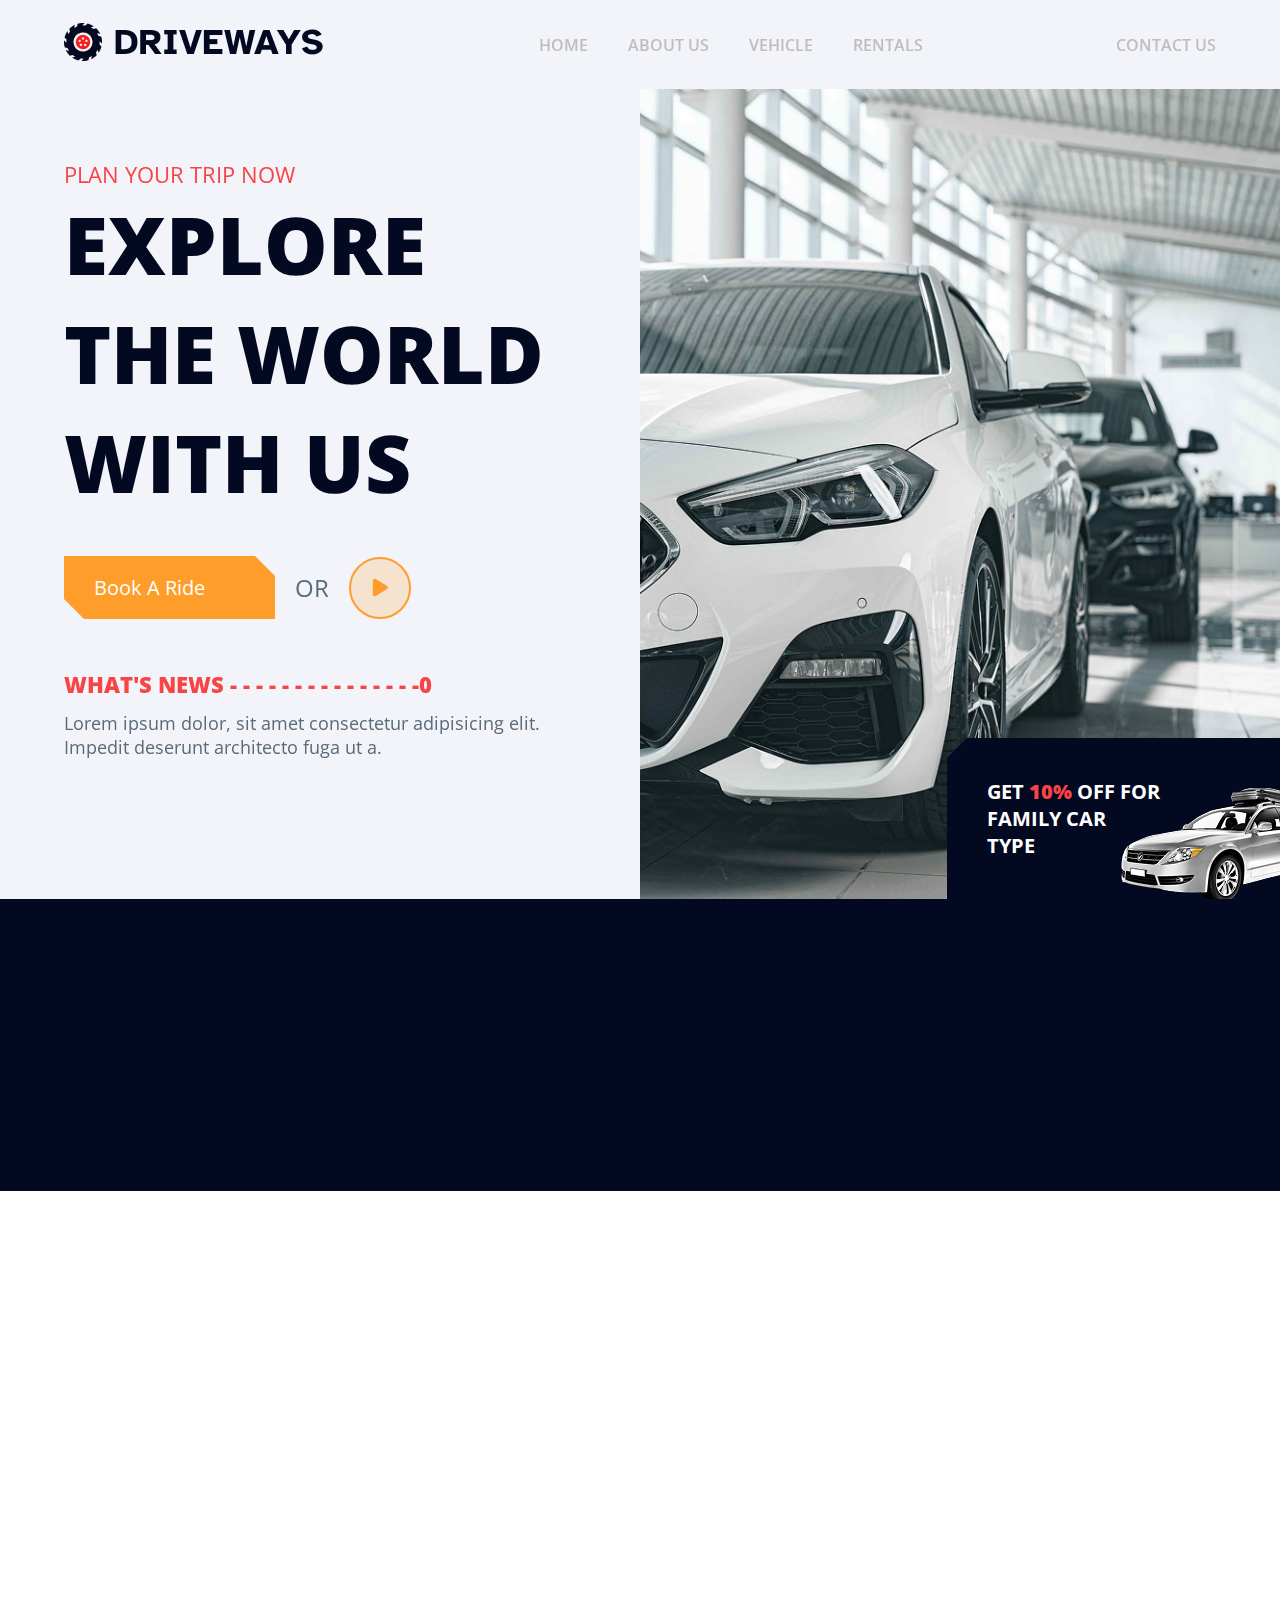
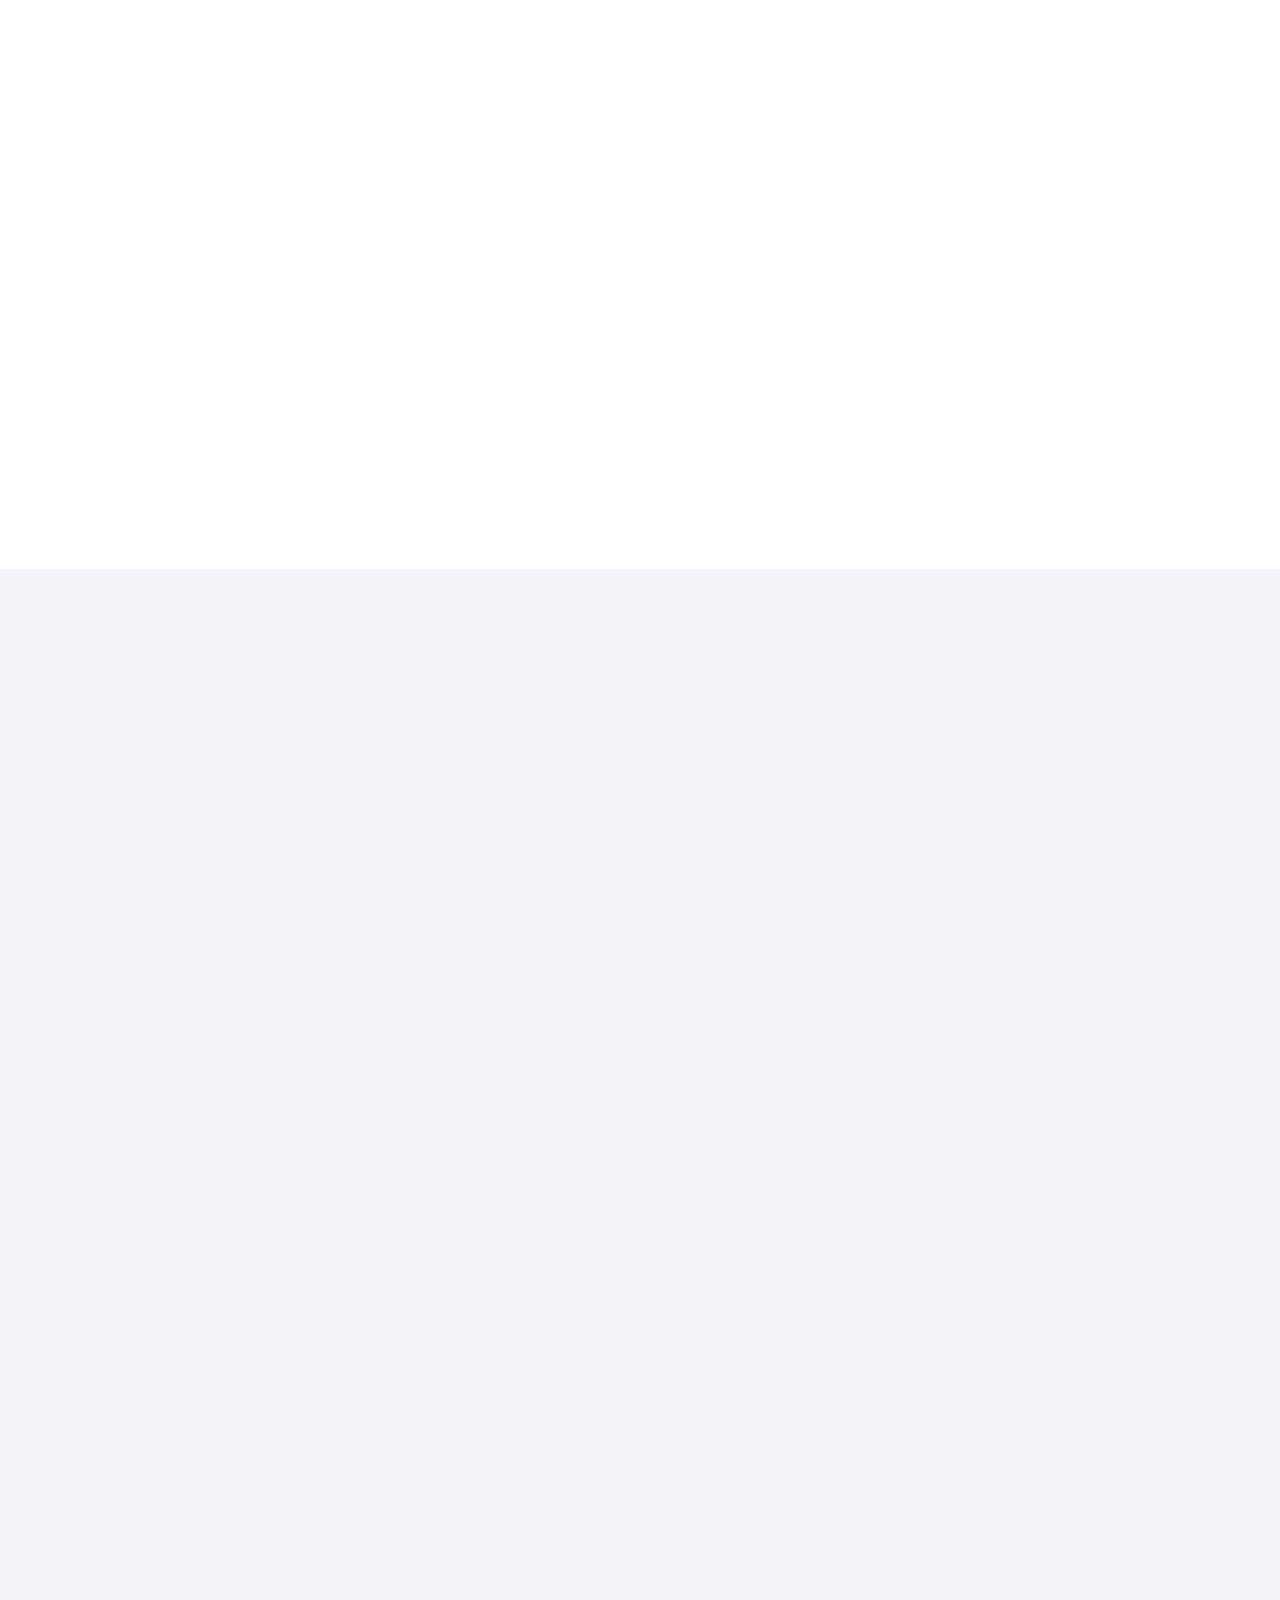
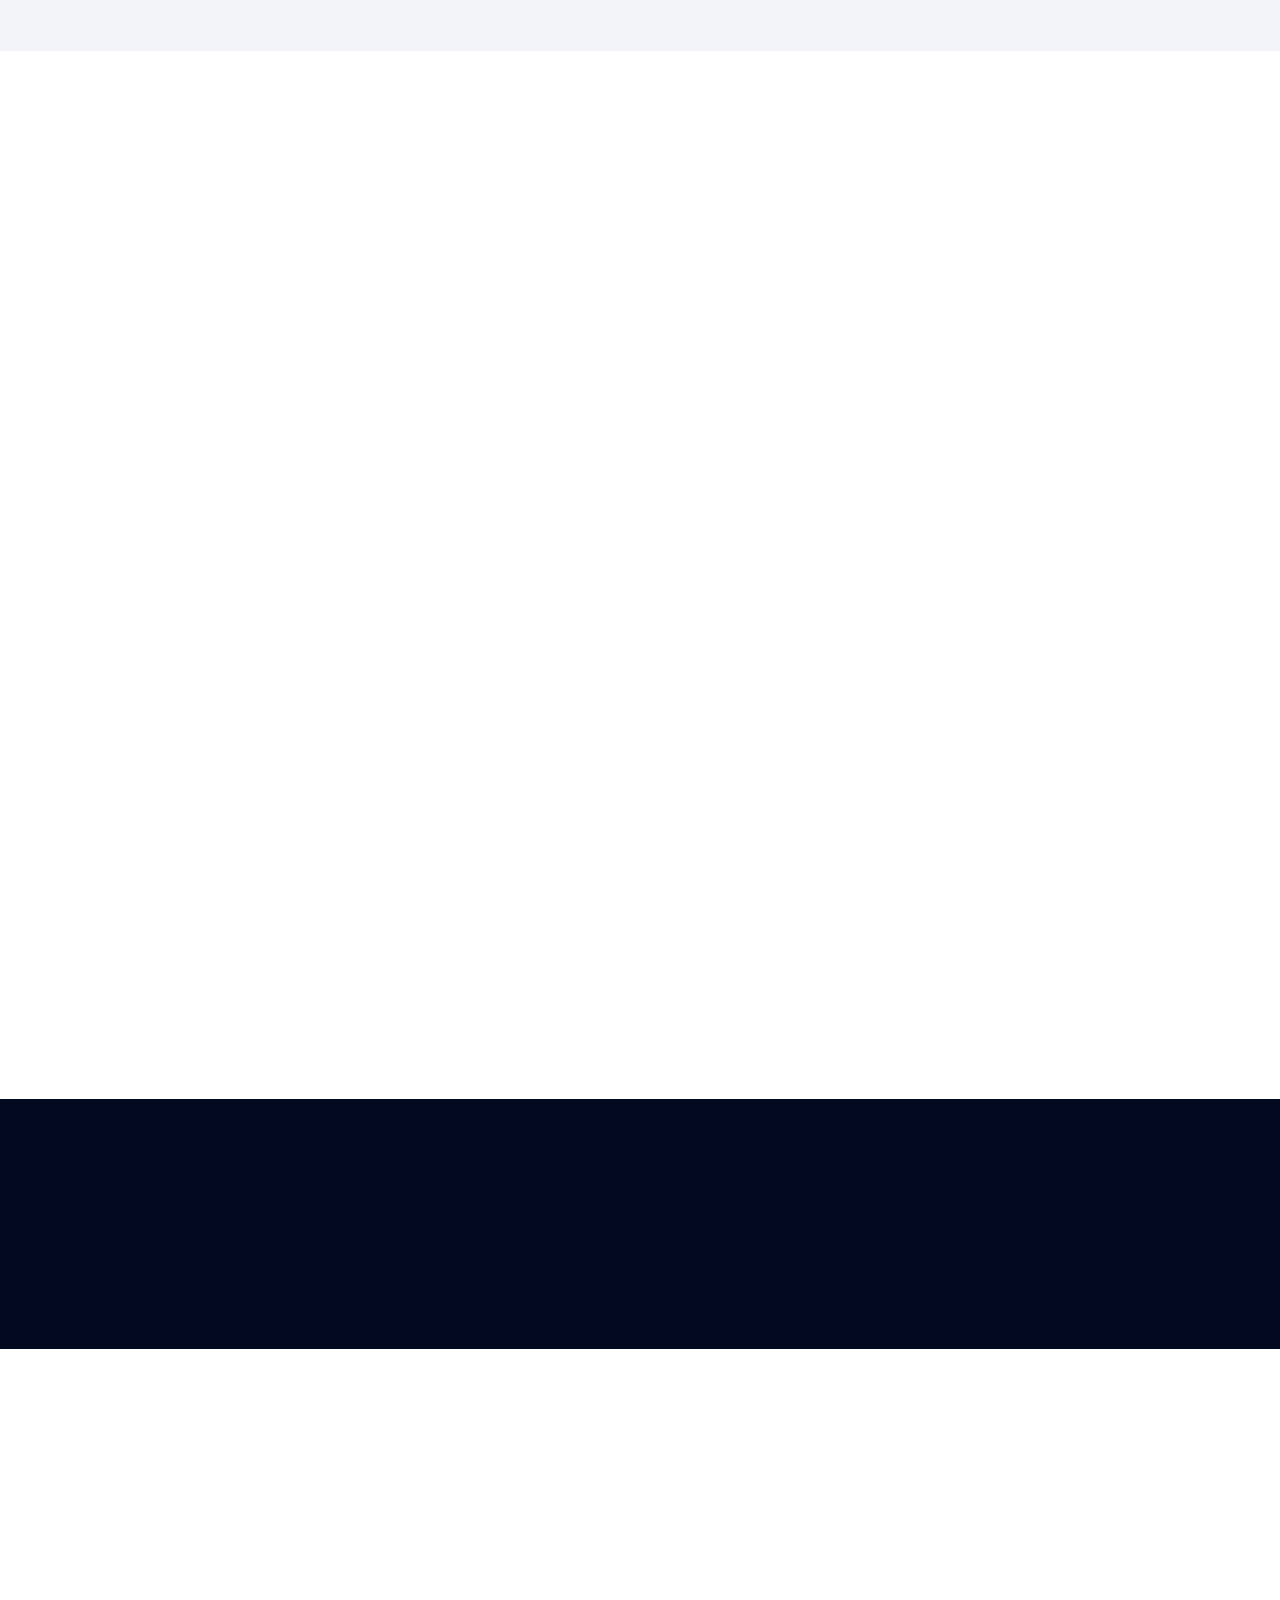
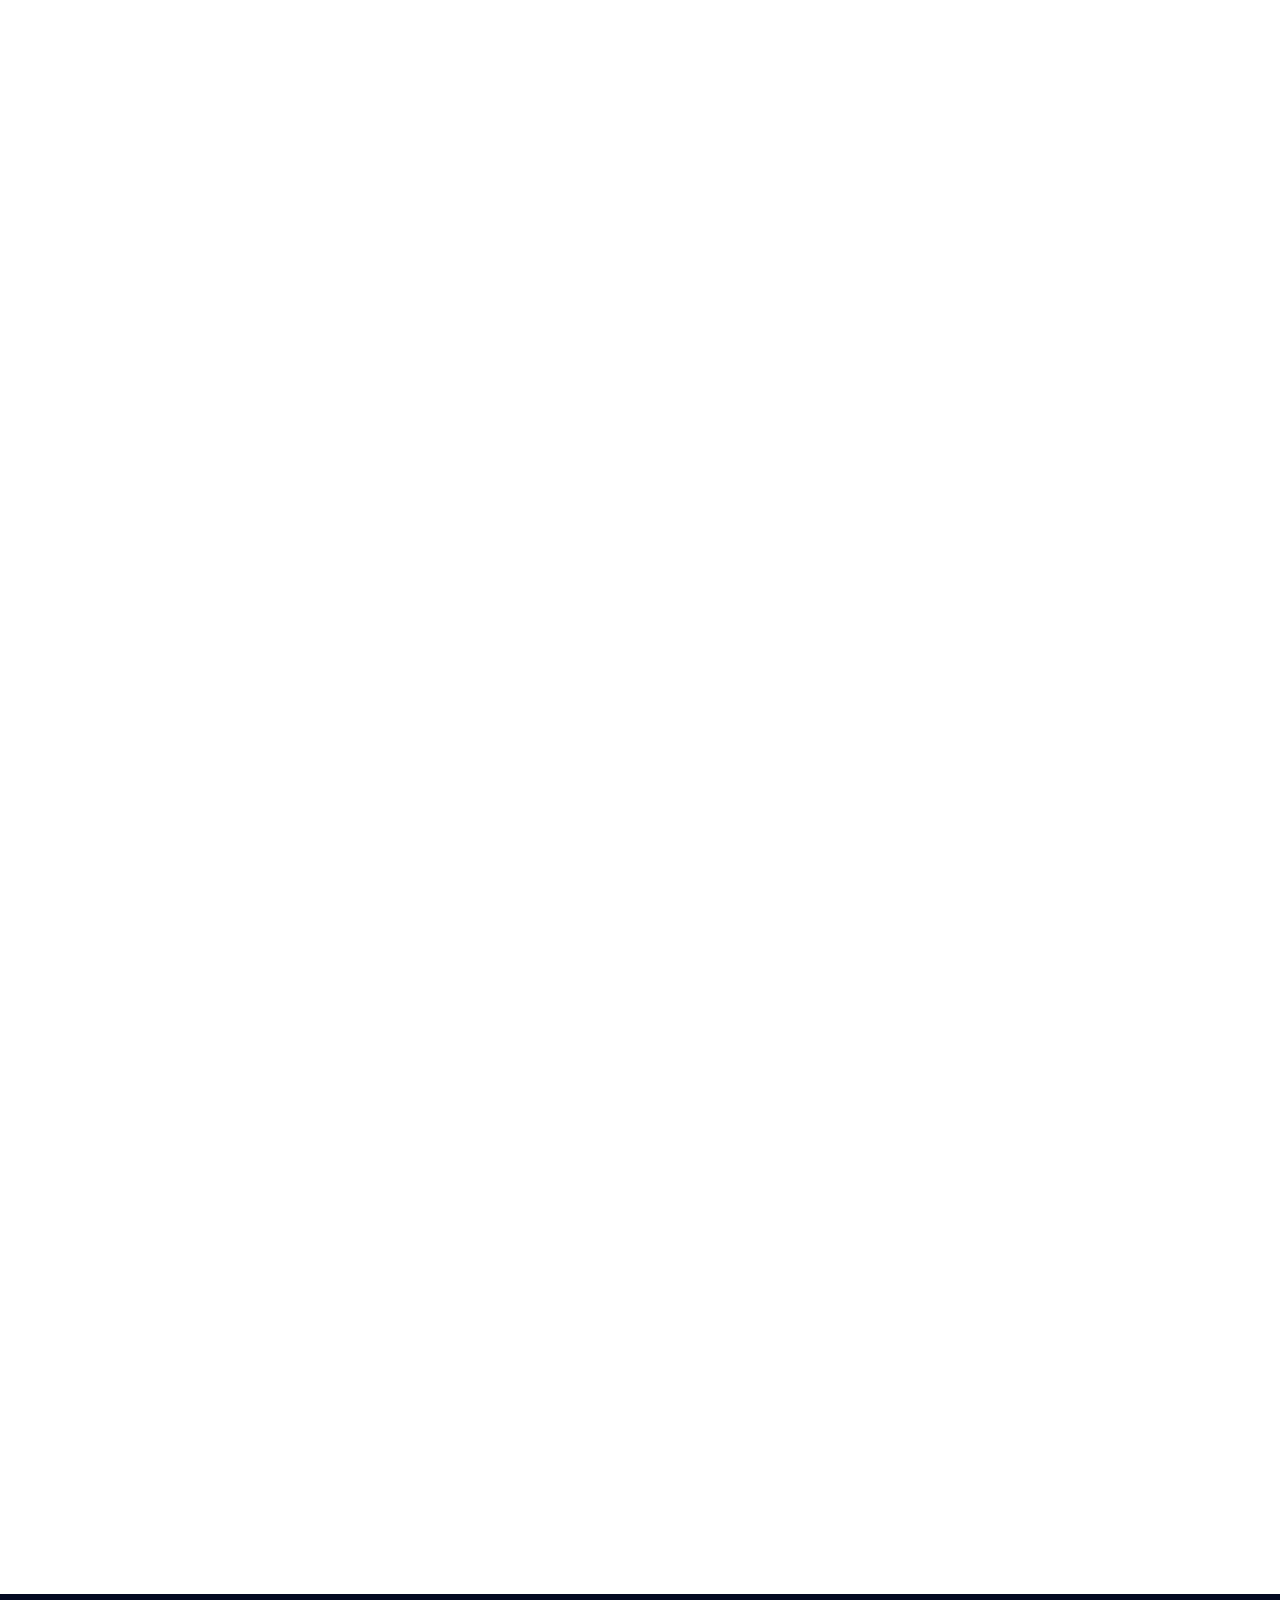
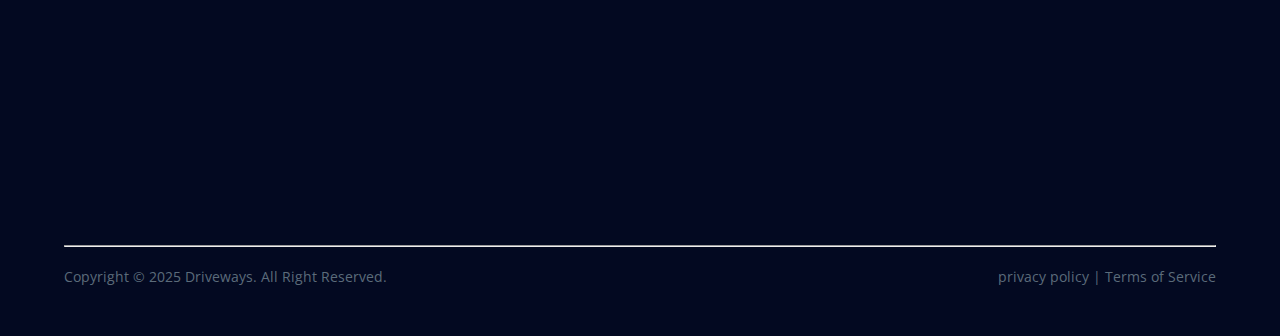
==== index.html @ 8760f61d "PRIMER COMMIT" ====
<!DOCTYPE html>
<html lang="es">
<head>
    <meta charset="UTF-8">
    <meta name="viewport" content="width=device-width, initial-scale=1.0">
    <title>DRIVEWAYS</title>
    <link rel="stylesheet" href="https://cdnjs.cloudflare.com/ajax/libs/font-awesome/6.7.2/css/all.min.css" integrity="sha512-Evv84Mr4kqVGRNSgIGL/F/aIDqQb7xQ2vcrdIwxfjThSH8CSR7PBEakCr51Ck+w+/U6swU2Im1vVX0SVk9ABhg==" crossorigin="anonymous" referrerpolicy="no-referrer" />
    <link href="https://unpkg.com/aos@2.3.1/dist/aos.css" rel="stylesheet">
    <link rel="stylesheet" href="css/styles.css">
    <link rel="icon" href="" type="image/png">
</head>
<body>
    <header>
        <nav>
            <a href="#" id="logo"><img src="img/logo.png" alt="logo-website"></a>
            <ul>
                <li data-aos="fade-down" data-aos-duration="1000" >
                    <a href="#">HOME</a>
                </li>
                <li data-aos="fade-down" data-aos-duration="1200" ><a href="#">ABOUT US</a></li>
                <li data-aos="fade-down" data-aos-duration="1400" ><a href="#">VEHICLE</a></li>
                <li data-aos="fade-down" data-aos-duration="1600"><a href="#">RENTALS</a></li>    
            </ul>
            <a href="#" data-aos="fade-down" data-aos-duration="1800" >CONTACT US</a>
        </nav>
        <nav class="mobile" data-aos="fade-left" data-aos-duration="700">
            <a href=""><img src="img/logo.png" alt=""></a>
            <button onclick="menuMobile ()"><i class="fa-solid fa-bars"></i></button>
        
        <div id="cont-menu-mobile" >
            <a href="#">HOME</a>
            <a href="#">ABOUT US</a>
            <a href="#">VEHICLE</a>
            <a href="#">RENTALS</a>
            <a href="#">CONTACT US</a>
        </div>
        </nav>
        <div id="hero">
            <div class="hero-left" data-aos="fade-down" data-aos-duration="700">
                <h3>PLAN YOUR TRIP NOW</h3>
                <h1>EXPLORE THE WORLD WITH US</h1>
                <div class="hero-buttons">
                    <a href="#">Book A Ride</a>
                    <p>OR</p>
                    <button onclick="modalVideo()" data-aos="zoom-in" data-aos-duration="1900"><i class="fa-solid fa-play"></i></button>
                </div>
                <div class="hero-info-left">
                    <h4>WHAT'S NEWS - - - - - - - - - - - - - - -0</h4>
                    <P>Lorem ipsum dolor, sit amet consectetur adipisicing elit. Impedit deserunt architecto fuga ut a.</P>
                </div>
            </div>
            <div class="hero-right" data-aos="fade-left" data-aos-duration="700">
                <div class="hero-info-right">
                    <h4>GET <b>10%</b> OFF FOR <br> FAMILY CAR <br> TYPE</h4>
                    <img src="img/studio-shot-of-three.png" alt="VEHICULO FAMILIAR">
                </div>
            </div>
        </div>
    </header>
    <main>
        <section id="counters">
            <div class="col-counter" data-aos="zoom-in-up" data-aos-duration="200">
                <h3>CAR RENTED</h3>
                <p>240</p>
            </div>
            <div class="col-counter" data-aos="zoom-in-up" data-aos-duration="400">
                <h3>SATISFIED CLIENTS</h3>
                <P>235</P>
            </div>
            <div class="col-counter" data-aos="zoom-in-up" data-aos-duration="600">
                <H3>YEARS EXPERIENCE</H3>
                <p>12+</p>
            </div>
            <div class="col-counter" data-aos="zoom-in-up" data-aos-duration="800">
                <h3>CAR TYPES</h3>
                <p>18</p>
            </div>
        </section>
        <section id="about" data-aos="zoom-in-down" data-aos-duration="1000">
            <div class="about-left">
                <h3>ABOUT UT</h3>
                <h2>PROVIDING RELIABLE CAR RENTALS</h2>
                <p>Lorem ipsum dolor, sit amet consectetur adipisicing elit. Facilis alias earum et! Itaque veniam quam saepe facere unde eos sunt, corrupti excepturi iusto dolores labore totam debitis alias porro commodi!</p>
                <p>Lorem ipsum dolor, sit amet consectetur adipisicing elit. Soluta ipsa nesciunt dicta voluptatibus officiis numquam?</p>
                <div class="fila">
                    <div class="col-about" data-aos="zoom-in" data-aos-duration="600">
                        <span><i class="fa-solid fa-shield-heart"></i></span>
                        <h4>SAFE & TRUSTED</h4>
                    </div>
                    <div class="col-about blue" data-aos="zoom-in" data-aos-duration="600">
                        <span><i class="fa-solid fa-wallet"></i></span>
                        <h4>AFFORDABLE PRICE</h4>
                    </div>
                </div>
                <hr>
                <div class="fila">
                    <div class="col-ceo">
                        <img src="img/Image-CEO.png" alt="Foto del CEO">
                        <div class="datos">
                            <h3>JAMES AUSTIN</h3>
                            <P>Founder & CEO</P>
                        </div>
                    </div>
                    <div class="col-ceo">
                        <img src="img/James Austin.png" alt="">
                    </div>
                </div>
            </div>
            <div class="about-right">
                <button data-aos="fade-right" data-aos-duration="600"><i class="fa-solid fa-play"></i></button>
            </div>
        </section>
        <section id="carslist">
            <div class="fila-title" data-aos="zoom-in" data-aos-duration="600">
                <div class="carslist-left">
                    <h3>CARS LIST</h3>
                    <h2>CHOOSE THE CAR THAT YOU NEED</h2>
                </div>
                <div class="carslist-right">
                    <button>Discover Vehicles</button>
                </div>
            </div>
            <div class="fila">
                <div class="col-car" data-aos="fade-down-right" data-aos-duration="800">
                    <div class="left">
                        <img src="img/blue-retro.png" alt="Carro retro">
                    </div>
                    <div class="right">
                        <h3>$69 <span>/ Day</span></h3>
                        <h2>RETRO ZAPOROZHETS</h2>
                        <hr>
                        <ul>
                            <li><i class="fa-solid fa-gas-pump"></i>Diesel</li>
                            <li><i class="fa-brands fa-rev"></i>5.000 Miles</li>
                            <li><i class="fa-solid fa-car-side"></i>Family</li>
                            <li><i class="fa-solid fa-gauge"></i>Manual</li>
                        </ul>
                        <div class="button">
                            <p>AVAILABLE</p>
                            <button>Book Now ---</button>
                        </div>
                        <p class="discount">20% Off</p>
                    </div>
                </div>
                <div class="col-car" data-aos="fade-down-right" data-aos-duration="1000">
                    <div class="left">
                        <img src="img/sport-car-2023.png" alt="">
                    </div>
                    <div class="right">
                        <h3>$79 <span>/ Day</span></h3>
                        <h2>BLACK NISSA GT-R</h2>
                        <hr>
                        <ul>
                            <li><i class="fa-solid fa-gas-pump"></i>Diesel</li>
                            <li><i class="fa-brands fa-rev"></i>3.000 Miles</li>
                            <li><i class="fa-solid fa-car-side"></i>Sport</li>
                            <li><i class="fa-solid fa-gauge"></i>Automatic</li>
                        </ul>
                        <div class="button">
                            <p>AVAILABLE</p>
                            <button>Book Now ---</button>
                        </div>
                        <p class="discount">15% Off</p>
                    </div>
                </div>
                <div class="col-car" data-aos="fade-down-right" data-aos-duration="1400">
                    <div class="left">
                        <img src="img/studio-shot-of.png" alt="">
                    </div>
                    <div class="right">
                        <h3>$59 <span>/ Day</span></h3>
                        <h2>VOLKSWAHEN PASSAT</h2>
                        <hr>
                        <ul>
                            <li><i class="fa-solid fa-gas-pump"></i>Diesel</li>
                            <li><i class="fa-brands fa-rev"></i>7.000 Miles</li>
                            <li><i class="fa-solid fa-car-side"></i>Family</li>
                            <li><i class="fa-solid fa-gauge"></i>Automatic</li>
                        </ul>
                        <div class="button">
                            <p>AVAILABLE</p>
                            <button>Book Now ---</button>
                        </div>
                        <p class="discount">10% Off</p>
                    </div>
                </div>
                <div class="col-car" data-aos="fade-down-right" data-aos-duration="1200">
                    <div class="left">
                        <img src="img/blue-car.png" alt="">
                    </div>
                    <div class="right">
                        <h3>$60<span>/ Day</span></h3>
                        <h2>BRILLIANCE JUNJIE FRV</h2>
                        <hr>
                        <ul>
                            <li><i class="fa-solid fa-gas-pump"></i>Diesel</li>
                            <li><i class="fa-brands fa-rev"></i>6.000 Miles</li>
                            <li><i class="fa-solid fa-car-side"></i>Family</li>
                            <li><i class="fa-solid fa-gauge"></i>Manual</li>
                        </ul>
                        <div class="button">
                            <p>AVAILABLE</p>
                            <button>Book Now ---</button>
                        </div>
                        <p class="discount">20% Off</p>
                    </div>
                </div>
            </div>
        </section>
        <section id="rentals" data-aos="fade-up" data-aos-duration="800">
            <h3>WHY CHOOSE US</h3>
            <h2>PROVIDING RELIABLE <br> CAR RANTALS</h2>
            <div class="cont-vehicle"><img src="img/Image.png" alt=""></div>
            <div class="fila">
                <div class="items" data-aos="fade-up" data-aos-duration="900">
                    <span><i class="fa-solid fa-map-location-dot"></i></span>
                    <div class="info">
                        <h4>CROOS COUNTRY DRIVE</h4>
                        <p>Lorem ipsum dolor sit amet consectetur, adipisicing elit. Labore ab nemo totam placeat consectetur sequi impedit repellendus fugiat dignissimos sapiente!</p>
                    </div>
                </div>
                <div class="items" data-aos="fade-up" data-aos-duration="1000">
                    <div class="info">
                        <h4>RESERVE ANYTIME</h4>
                        <p>Lorem, ipsum dolor sit amet consectetur adipisicing elit. Facilis reprehenderit animi iusto quo aliquam incidunt accusantium quibusdam quam earum quae.</p>
                    </div>
                    <span><i class="fa-solid fa-gauge"></i></span>
                </div>
                <div class="items" data-aos="fade-up" data-aos-duration="1100">
                    <span><i class="fa-solid fa-tag"></i></span>
                    <div class="info">
                        <h4>NO HIDDEN CHARGES</h4>
                        <p>Lorem, ipsum dolor sit amet consectetur adipisicing elit. Facere est excepturi nam quo consequatur dignissimos officia quasi harum, delectus aperiam.</p>
                    </div>
                </div>
                <div class="items" data-aos="fade-up" data-aos-duration="1200">
                    <div class="info">
                        <h4>24/7 SUPPORT</h4>
                        <p>Lorem ipsum dolor sit amet consectetur adipisicing elit. Molestias ipsam obcaecati cum vitae. Dolore illum explicabo vitae, neque laudantium maxime?</p>
                    </div>
                    <span><i class="fa-solid fa-user-group"></i></span>
                </div>
            </div>
        </section>
        <section id="brands">
            <img src="img/Item 1 (1).png" alt="Logo" data-aos="flip-left" data-aos-duration="800">
            <img src="img/Item 2 (1).png" alt="Logo" data-aos="flip-left" data-aos-duration="1000">
            <img src="img/Item 3.png" alt="Logo" data-aos="flip-left" data-aos-duration="1200">
            <img src="img/Item 4.png" alt="Logo" data-aos="flip-left" data-aos-duration="1400">
            <img src="img/Item 5.png" alt="Logo" data-aos="flip-left" data-aos-duration="1600">
        </section>
        <section id="testimonials">
            <div class="left" data-aos="fade-down" data-aos-duration="800">
                <h3>TESTIMONIALS </h3>
                <h2>REVIEWED BY YOUR CLIENTS</h2>
                <p>Lorem ipsum dolor sit amet consectetur adipisicing elit. Quis labore officiis ratione aspernatur modi repudiandae, cum voluptas expedita corporis est.</p>
                <button>DISCOVER MORE ---</button>
            </div>
            <div class="right" data-aos="fade-up" data-aos-duration="800">
                <div class="car-testimonials">
                    <img src="img/Image-22.png" alt="Persona">
                    <div class="info">
                        <h4>AARON CALDWELL</h4>
                        <h5>Freelance Writer</h5>
                        <p>Lorem ipsum dolor sit amet consectetur, adipisicing elit. Quae velit error labore adipisci sit optio quidem explicabo exercitationem perspiciatis cumque, veritatis illo. Aliquid odit quis, modi possimus amet sapiente magnam?</p>
                        <div class="stars">
                            <i class="fa-solid fa-star"></i>
                            <i class="fa-solid fa-star"></i>
                            <i class="fa-solid fa-star"></i>
                            <i class="fa-solid fa-star"></i>
                            <i class="fa-solid fa-star"></i>
                            <p><b>5.0</b>/5.0</p>
                        </div>
                    </div>
                </div>
                <div class="car-testimonials">
                    <img src="img/Image (1).png" alt="Persona">
                    <div class="info">
                        <h4>AMANDA BEATRIZ</h4>
                        <h5>Lawyer</h5>
                        <p>Lorem ipsum dolor sit amet consectetur, adipisicing elit. Quae velit error labore adipisci sit optio quidem explicabo exercitationem perspiciatis cumque, veritatis illo. Aliquid odit quis, modi possimus amet sapiente magnam?</p>
                        <div class="stars">
                            <i class="fa-solid fa-star"></i>
                            <i class="fa-solid fa-star"></i>
                            <i class="fa-solid fa-star"></i>
                            <i class="fa-solid fa-star"></i>
                            <i class="fa-solid fa-star"></i>
                            <p><b>5.0</b>/5.0</p>
                        </div>
                    </div>
                </div>
            </div>
        </section>
        <section id="blog" data-aos="zoom-out-down" data-aos-duration="800">
            <h3>BLOG & NEWS</h3>
            <h2>OUR RECENTLY POST</h2>
            <div class="fila">
                <article class="col-blog" data-aos="fade-up" data-aos-duration="800">
                    <p class="categori">Rent Tips</p>
                    <img src="img/female-driver-looking-satisfied-with-her-new-moder-2023-11-27-05-17-09-utc 1 (1).png" alt="Personas">
                    <div class="info">
                        <h4>A COMPLETE GUIDE ON HOW NOT TO BE ACCUSED OF STEALING A RENTED CAR</h4>
                        <p>Lorem ipsum dolor, sit amet consectetur adipisicing elit. Consequatur, earum excepturi blanditiis incidunt sunt nemo aut. Ratione?</p>
                        <div class="fila">
                            <div class="autor">
                                <img src="img/Image (2).png" alt="Autor">
                                <p>Abigail Barnes</p>
                            </div>
                            <p><i class="fa-solid fa-calendar-days"></i>10 March 2024</p>
                            <a href="">Read More -</a>
                        </div>
                    </div>
                </article>
                <article class="col-blog" data-aos="fade-down" data-aos-duration="800">
                    <p class="categori">News</p>
                    <img src="img/young-afro-businessman-at-driver-39-s-seat-smilin-2023-11-27-05-28-59-utc 2.png" alt="Persona">
                    <div class="info">
                        <h4>A COMPLETE GUIDE ON HOW NOT TO BE ACCUSED OF STEALING A RENTED CAR</h4>
                        <p>Lorem ipsum dolor, sit amet consectetur adipisicing elit. Consequatur, earum excepturi blanditiis incidunt sunt nemo aut. Ratione?</p>
                        <div class="fila">
                            <div class="autor">
                                <img src="img/Image (2).png" alt="Autor">
                                <p>Abigail Barnes</p>
                            </div>
                            <p><i class="fa-solid fa-calendar-days"></i>10 March 2024</p>
                            <a href="">Read More -</a>
                        </div>
                    </div>
                </article>
            </div>
            <button data-aos="fade-up" data-aos-duration="2000">Discover More Blog--</button>
        </section>
    </main>
    <footer>
        <div class="fila" data-aos="fade-right"
        data-aos-offset="300"
        data-aos-easing="ease-in-sine" data-aos-duration="600">
            <div class="col-footer">
                <a href="#" alt ="logo de la empresa"><img src="img/Logo-w.png" alt="logo de la empresa"></a>
                <p>Lorem ipsum dolor sit amet consectetur, adipisicing elit. Illo, iure?</p>
                <ul>
                    <a href="#"> FB </a>
                    <p>-</p>
                    <a href="#"> IG </a>
                    <p>-</p>
                    <a href="#"> LI </a>
                    <p>-</p>
                    <a href="#"> YT </a>
                    <p>-</p>
                    <a href="#"> TW </a>
                </ul>
            </div>
            <div class="col-footer">
                <h3><i class="fa-solid fa-clock"></i> WORKING HOURS</h3>
                <P>Mon - Fri : 09:00 AM - 09:00 PM</P>
                <P>Sat : 09:00 AM - 07:00 PM</P>
                <P>Sun : Closed</P>
            </div>
            <div class="col-footer">
                <h3><i class="fa-regular fa-circle-user"></i> QUICK CONTACT</h3>
                <P>Office : 42 Marine Parade, Australia</P>
                <P>Mail : info@8pxlstudio.com</P>
                <P>Phone : + 0123456789</P>
            </div>
        </div>
        <hr>
        <div class="fila-info">
            <p>Copyright © 2025 Driveways. All Right Reserved.</p>
            <p>privacy policy | Terms of Service</p>
        </div>
    </footer>
    <div id="modal-1">
        <div class="panel">
            <h2>CONOCE NUESTROS ULTIMOS VEHICULOS</h2>
            <button onclick="modalVideo()"><i class="fa-solid fa-circle-xmark"></i></button>
            <iframe width="100%" height="450" src="https://www.youtube.com/embed/1YIiOKVmtO0?si=jOLEKC2DBYq7jyXI" title="YouTube video player" frameborder="0" allow="accelerometer; autoplay; clipboard-write; encrypted-media; gyroscope; picture-in-picture; web-share" referrerpolicy="strict-origin-when-cross-origin" allowfullscreen></iframe>
        </div>
    </div>
    <script src="https://unpkg.com/aos@2.3.1/dist/aos.js"></script>
    <script src="js/main.js"></script>
    <script>AOS.init();</script>
</body>
</html>
---- css/styles.css ----
@import url('https://fonts.googleapis.com/css2?family=Open+Sans:ital,wght@0,300..800;1,300..800&display=swap');
* {
margin: 0;
padding: 0;
box-sizing: border-box;
font-family: "Open Sans", sans-serif;
}

:root {
    --primary-color: #fe9d2a;
    --second-color: #030921;
    --third-color: #f84445;
    --bg-white: #ffffff;
    --bg-blue: #f3f4f9;
    --text-color: #5B6B7A;
}

body{   
    width: 100%;
    position: relative;
    z-index: 0;
    overflow-x: hidden;
}

#modal-1{
    position: fixed;
    width: 100%;
    height: 100vh;
    background: #00000097;
    top: -100%;
    left: 0;
    display: flex;
    justify-content: center;
    align-items: center;
    z-index: 99;
    transition: 1s;
}

#modal-1.active{
    top: 0;
}

#modal-1 .panel {
    width: 80%;
    padding: 50px;
    background: var(--bg-white);
    position: relative;
}

.panel h2 {
    color: var(--secondary-color);
    font-size: 32px;
    padding-bottom: 12px;
    border-bottom: 1px solid var(--text-color);
    margin-bottom: 12px;
}

.panel button {
    background: var(--prymari-color);
    color: var(--secondary-color);
    width: 40px;
    height: 40px;
    display: flex;
    justify-content: center;
    align-items: center;
    border-color: transparent;
    border-radius: 50%;
    position: absolute;
    right: 20px;
    top: 20px;
    font-size: 18px;
}

header {
    width: 100%;
    position: relative;
    background: var(--bg-blue);
}

header nav {
    width: 100%;
    padding: 20px 5%;
    display: flex;
    justify-content: space-between;
    align-items: center;
}

header nav.mobile {
    display: none;
}

nav.mobile button {
    width: 40px;
    height: 40px;
    border-radius: 50%;
    color: var(--prymari-color);
    background: #eaeaea;
    border: 1px solid #bababa;
}

#cont-menu-mobile {
    width: 50%;
    position: fixed;
    right: -100%;
    background: var(--bg-blue);
    padding: 20px;
    top: 89px;
    z-index: 9;
    height: 90vh;
    transition: .5s;
}

#cont-menu-mobile.active {
    right: 0;
}

#cont-menu-mobile a{
    text-decoration: none;
    display: block;
    width: 100%;
    text-align: right;
    padding: 20px;
    border-bottom: 1px solid #cecece;
    color: var(--text-color);
    font-size: 16px;
    font-weight: 600;
}

header nav ul {
    display: flex;
}

header nav li {
    margin: 0px 20px;
    list-style: none;
}

header li a, header nav a {
    text-decoration: none;
    color: #bebebe;
    transition: 3s;
    font-weight: 600;
}

header li a:hover,
header nav a:hover {
    color: var(--primary-color);
}

#hero{
    width: 100%;
    display: flex;
    flex-wrap: wrap;
}

#hero .hero-left {
    width: 50%;
    padding-left: 5%;
    padding-right: 80px;
    padding-top: 70px;
    padding-bottom: 50px;
}

.hero-left h3 {
    color: var(--third-color);
    font-size: 22px;
    font-weight: 400;
}

.hero-left h1 {
    font-size: 80px;
    font-weight: 800;
    color: var(--second-color);
}

.hero-left .hero-buttons {
    display: flex;
    align-items: center;
    margin-top: 40px;
}

.hero-buttons a {
    background: var(--primary-color);
    padding: 18px 70px 18px 30px;
    clip-path: polygon(
    0 0,
    calc(100% - 20px) 0,
    100% 20px,
    100% 100%,
    20px 100%,
    0 calc(100% - 20px)
    );
    text-decoration: none;
    color: #fff;
    font-size: 20px;
    margin-right: 20px;
}

.hero-buttons p {
    font-size: 24px;
    color: var(--text-color);
    margin-right: 20px;
}

.hero-buttons button {
    display: flex;
    align-items: center;
    justify-content: center;
    width: 62px;
    height: 62px;
    border-radius: 50%;
    border: 2px solid var(--primary-color);
    background: #F5E3CF;
    cursor: pointer;
}

.hero-buttons button i {
    color: var(--primary-color);
    font-size: 20px;
}

.hero-info-left {
    margin-top: 50px;
}

.hero-info-left h4 {
    color: var(--third-color);
    font-size: 22px;
    font-weight: 800;
}

.hero-info-left p {
    color: var(--text-color);
    font-size: 18px;
    margin-top: 12px;
}

.hero-right {
    width: 50%;
    min-height: 90vh;
    background: url("../img/radiator-grille.png");
    background-size: cover;
    background-position-x:right;
    background-position-y:center;
    position: relative;
}

.hero-right .hero-info-right {
    background: var(--second-color);
    position: absolute;
    bottom: 0;
    right: 0;
    width: 333px;
    padding: 40px;
    clip-path: polygon(
        20px 0,      /* empieza 20px a la derecha en el borde superior */
        100% 0,      /* esquina superior derecha */
        100% 100%,   /* esquina inferior derecha */
        0 100%,      /* esquina inferior izquierda */
        0 20px       /* punto en el borde izquierdo, 20px desde abajo */
    );
}

.hero-info-right b {
    color: var(--third-color);
}

.hero-info-right h4 {
    font-size: 20px;
    color: var(--bg-white);
}

.hero-info-right img {
    position: absolute;
    right: 0;
    top: 50px;
}

main {
    width: 100%;
    position: relative;
}

#counters {
    width: 100%;
    background: var(--second-color);
    display: flex;
    justify-content: space-between;
    text-align: center;
    padding: 80px 5%;
}

#counters h3 {
    font-size: 18px;
    color: var(--bg-white);
    margin-bottom: 12px;
    font-weight: 300;
}

#counters p {
    color: var(--bg-white);
    font-size: 70px;
    font-weight: 700;
}

#about {
    width: 100%;
    padding: 180px 0 180px 5%;
    display: flex;
    flex-wrap: wrap;
}

#about .about-left {
    width: 55%;
    padding-right: 70px;
}

.about-left h3 {
    font-size: 30px;
    font-weight: 400;
    color: var(--third-color);
    margin-bottom: 16px;
    letter-spacing: 2px;
}

.about-left h2 {
    color: var(--second-color);
    font-size: 50px;
    font-weight: 800;
    padding-right: 60px;
    margin-bottom: 40px;
}

.about-left p {
    color: var(--text-color);
    font-size: 18px;
    margin-bottom: 20px;
}

.about-left .fila {
    display: flex;
    justify-content: space-between;
}

.about-left .fila .col-about {
    width: 50%;
    display: flex;
    align-items: center;
}

.col-about span {
    width: 60px;
    height: 60px;
    justify-content: center;
    display: flex;
    background: var(--primary-color);
    align-items: center;
    clip-path: polygon(
    0 0,                  /* esquina superior izquierda */
    calc(100% - 20px) 0,  /* un poco antes de llegar a la esquina superior derecha */
    100% 20px,            /* baja desde la esquina superior derecha */
    100% 100%,            /* esquina inferior derecha */
    0 100%                /* esquina inferior izquierda */
);
}

.col-about span i {
    color: var(--bg-white);
    font-size: 22px;
}

.col-about h4 {
    font-size: 20px;
    color: var(--primary-color);
    margin-left: 16px;
}

.col-about.blue span {
    background: var(--second-color);
}

.col-about.blue h4 {
    color: var(--second-color);
}

.about-left hr {
    border-color: var(--text-color);
    margin: 40px 0;
    border-top-style: hidden;
}

.about-left .col-ceo .datos {
    display: inline-block;
    margin-left: 16px;
}

.about-left .datos h3 {
    font-size: 18px;
    margin: 0;
    color: var(--second-color);
    font-weight: 800;
    margin-bottom: 14px;
}

.about-left .datos p {
    color: var(--third-color);
    font-size: 14px;
}

.about-right {
    width: 45%;
    background: url("../img/young-businessman.png");
    background-size: cover;
    position: relative;
}

.about-right button {
    position: absolute;
    width: 68px;
    height: 68px;
    background: var(--primary-color);
    display: flex;
    align-items: center;
    justify-content: center;
    left: -34px;
    top: 90px;
    border-color: transparent;
    cursor: pointer;
}

.about-right button i {
    color: var(--bg-white);
    font-size: 16px;
}

#carslist {
    width: 100%;
    position: relative;
    background: var(--bg-blue);
    padding: 100px 5%;
}

#carslist .fila-title {
    display: flex;
    justify-content: space-between;
    align-items: flex-end;
    margin-bottom: 40px;
}

#carslist .fila-title .carslist-left {
    width: 60%;
}

#carslist .fila-title h3 {
    font-size: 22px;
    font-weight: 400;
    color: var(--third-color);
    margin-bottom: 16px;
    letter-spacing: 2px;
}

#carslist .fila-title h2 {
    color: var(--second-color);
    font-size: 50px;    
    font-weight: 800;
    padding-right: 60px;
}

#carslist .fila-title button {
    background: var(--primary-color);
    color: var(--bg-white);
    padding: 18px 70px 18px 30px;
    font-size: 20px;
    border-color: transparent;
    clip-path: polygon( 
    0 0,
    calc(100% - 20px) 0,
    100% 20px,
    100% 100%,
    20px 100%,
    0 calc(100% - 20px)
    );
}

#carslist .fila {
    display: flex;
    flex-wrap: wrap;
    justify-content: space-between;
}

#carslist .fila .col-car {
    display: flex;
    width: 46%;
    background: var(--bg-white);
    margin-bottom: 50px;
    position: relative;
    clip-path: polygon(
    40px 0,      /* empieza 20px a la derecha en el borde superior */
    100% 0,      /* esquina superior derecha */
    100% 100%,   /* esquina inferior derecha */
    0 100%,      /* esquina inferior izquierda */
    0 40px       /* punto en el borde izquierdo, 20px desde abajo */
);

}

.col-car .left {
    width: 45%;
    overflow: hidden;
    position: relative;
    padding: 30px;
}

.col-car .left img {
    position: absolute;
    left: -125px;
    bottom: 15%;
}

.col-car .right {
    width: 55%;
}

.col-car .right h3 {
    font-size: 50px;
    color: var(--second-color);
}

.col-car .right h3 span{
    font-size: 22px;
    color: var(--text-color);
    font-weight: 400;
}

.col-car .right h2 {
    font-size: 20px;
    color: #2e3e4e;
}

.col-car ul {
    display: flex;
    align-items: center;
    flex-wrap: wrap;
    width: 100%;
    position: relative;
}

.col-car ul li {
    width: 50%;
    list-style: none;
    margin: 10px 0;
    color: var(--text-color);
    font-size: 14px;
}

.col-car ul li i{
    font-size: 22px;
    margin-right: 12px;
}

.col-car .button {
    display: flex;
    justify-content: space-between;
    margin: 20px;
    align-items: center;
}

.col-car .button p{
    font-size: 16px;
    color: var(--text-color);
}

.col-car .button button {
    background: transparent;
    border: 0 solid transparent;
    color: #b6b6b6;
    font-weight: 800;
    font-size: 20px;
    cursor: pointer;

}

.col-car hr {
    margin: 15px 0;
}

.col-car .discount {
    position: absolute;
    top: 0;
    right: 0;
    background: var(--second-color);
    padding: 8px 20px;
    font-size: 12px;
    color: var(--bg-white);
}

#rentals {
    width: 100%;
    position: relative;
    padding: 150px 5% 100px;
    text-align: center;
}

#rentals h3{
    color: var(--third-color);
    font-size: 22px;
    font-weight: 400;
    letter-spacing: 2px;
    margin-bottom: 10px;

}

#rentals h2{
    color: var(--secondary-color);
    font-size: 50px;
    font-weight: 800;
    padding-right: 60px;
    margin-bottom: 40px;
}

#rentals .fila{
    width: 94%;
    display: flex;
    flex-wrap: wrap;
    justify-content: space-between;
    position: absolute;
    top: 380px;
    left: 5%;
}

#rentals .fila .items{
    width: 35%; 
    display: flex;    
    text-align: left;
    flex-wrap: wrap;
    margin-bottom: 70px;
}

#rentals .items span{
    width: 60px;
    height: 60px;
    display: flex;
    align-items: center;
    justify-content: center;
    background: var(--secondary-color);
}

#rentals span i{
    color: var(--bg-white);
    font-size: 22px;
    background: var(--second-color);
    padding: 20px;
    clip-path: polygon(
    0 0,                  /* esquina superior izquierda */
    calc(100% - 20px) 0,  /* un poco antes de llegar a la esquina superior derecha */
    100% 20px,            /* baja desde la esquina superior derecha */
    100% 100%,            /* esquina inferior derecha */
    0 100%                /* esquina inferior izquierda */
    );
}

#rentals .info{
    width: 80%;
    padding-left: 15px;

}

#rentals .info h4{
    font-size: 20px;
    color: var(--secondary-color);
    font-weight: 800;
}

#rentals .info p{
    font-size: 16px;
    color: var(--text-color);
}

#brands {
    width: 100%;
    text-align: center;
    background: var(--second-color);
    padding: 60px 0;
}

#brands img {
    margin: 0 20px;
    filter: grayscale(1);
}

#testimonials {
    width: 100%;
    position: relative;
    display: flex;
    padding: 150px 5%;
    align-items: center;
    flex-wrap: wrap;
}

#testimonials .left {
    width: 50%;
    padding-right: 80px;
}

#testimonials h3{
    color: var(--third-color);
    font-size: 22px;
    font-weight: 400;
    letter-spacing: 2px;
    margin-bottom: 10px;

}

#testimonials h2{
    color: var(--secondary-color);
    font-size: 50px;
    font-weight: 800;
    padding-right: 60px;
    margin-bottom: 40px;
}

#testimonials .left p {
    color: var(--text-color);
    font-size: 18px;
}

#testimonials .left button {
    background: var(--primary-color);
    color: var(--bg-white);
    padding: 18px 70px 18px 30px;
    font-size: 20px;
    border-color: transparent;
    margin-top: 40px;
    cursor: pointer;
    clip-path: polygon(
    0 0,
    calc(100% - 20px) 0,
    100% 20px,
    100% 100%,
    20px 100%,
    0 calc(100% - 20px)
    );
}

#testimonials .right {
    width: 50%;
}

#testimonials .car-testimonials {
    width: 100%;
    padding: 20px;
    background: var(--bg-blue);
    margin: 30px 0;
    display: flex;
}

#testimonials .car-testimonials img {
    width: 60px;
    height: 60px;
}

#testimonials .car-testimonials .info {
    width: 80%;
    margin-left: 20px;
}

#testimonials .info h4 {
    font-size: 20px;
    color: var(--second-color);
    font-weight: 800;
    margin-bottom: 8px;
}

#testimonials .info  h5 {
    font-size: 16px;
    color: var(--text-color);
    font-weight: 400;
    margin-bottom: 10px;
}

#testimonials .stars {
    display: flex;
    align-items: center;
}

#testimonials .stars i {
    font-size: 14px;
    color: var(--primary-color);
    margin: 0 3px;
}

#testimonials .info p {
    font-size: 16px;
    color: var(--text-color);
    margin-bottom: 0px;
    margin-left: 10px;
}

#testimonials .stars p b {
    color: var(--primary-color);
    font-weight: 400;
}

#blog{
    width: 100%;
    text-align: center;
    padding: 20px 5% 80px;
    position: relative;
}

#blog h3{
    color: var(--third-color);
    font-size: 22px;
    font-weight: 400;
    letter-spacing: 2px;
    margin-bottom: 10px;
}

#blog h2{
    color: var(--secondary-color);
    font-size: 50px;
    font-weight: 800;
    margin-bottom: 40px;
}

#blog .fila{
    display: flex;
    justify-content: space-between;
    width: 100%;
    flex-wrap: wrap;
}

#blog .fila .col-blog{
    width: 44%;
    background: var(--bg-blue);
    position: relative
}

#blog .col-blog .info{
    padding: 24px;
    text-align: left;
}

#blog .col-blog img{
    width: 100%;
}

#blog .info h4{
    font-size: 18px;
    color: var(--secondary-color);
    margin-bottom: 16px;
}

#blog .info p{
    font-size: 14px;
    color: var(--text-color);
    margin-bottom: 16px;
}

#blog .info .fila{
    border-top: 1px solid #bebebe;
    padding-top: 16px;
    display: flex;
    flex-wrap: nowrap;
    align-items: center;
}

#blog .info .fila .autor{
    display: flex;
    align-items: center;
}

#blog .info .fila .autor img{
    width: 40px;
}

#blog .autor p{
    margin-bottom: 0;
    margin-left: 8px;
}

#blog .info .fila p{
    margin-bottom: 0;
}

#blog .info p i{
    margin-right: 8px;
}

#blog .fila .info a{
    color: #bebebe;
    font-weight: 800;
    text-decoration: none;
    font-size: 18px;
}

#blog .categori {
    position: absolute;
    top: 30px;
    background: var(--second-color);
    color: var(--bg-white);
    font-size: 14px;
    padding: 8px 12px;
    left: 0;
    clip-path: polygon(
    0 0,                  /* esquina superior izquierda */
    calc(100% - 20px) 0,  /* un poco antes de llegar a la esquina superior derecha */
    100% 20px,            /* baja desde la esquina superior derecha */
    100% 100%,            /* esquina inferior derecha */
    0 100%                /* esquina inferior izquierda */
    );
}

#blog button {
    color: var(--text-color);
    font-weight: 800;
    padding: 18px 70px 18px 30px;
    margin: 60px 0;
    background: #dfdddd;
    font-size: 20px;
    border-color: transparent;
    cursor: pointer;
    clip-path: polygon(0 0, 
    calc(100% - 20px) 0,
    100% 20px, 
    100% 100%, 
    20px 100%, 
    0 calc(100% - 20px)
    );
}

footer {
    width: 100%;
    background: var(--second-color);
    padding: 50px 5%;
}

footer .fila {
    display: flex;
    justify-content: space-between;
    margin: 30px 0;
}

footer .fila .col-footer {
    width: 30%;
}

footer .fila .col.footer a img {
    margin-bottom: 30px;
}

footer .fila .col-footer h3 {
    color: var(--primary-color);
    font-size: 22px;
    font-weight: 800;
    margin-bottom: 30px;
}

footer .fila .col-footer p {
    color: var(--bg-white);
    margin: 8px;
    font-size: 14px;
    font-weight: 400;
}

footer .fila .col-footer ul {
    display: flex;
    align-items: center;
}

footer .fila .col-footer ul a {
    color: var(--bg-white);
    text-decoration: none;
    font-size: 16px;
    margin: 0 10px;
}

footer .fila .col-footer i {
    margin-right: 8px;
}

footer hr {
    margin: 20px 0;
}

footer .fila-info {
    display: flex;
    justify-content: space-between;
}

footer .fila-info p {
    color: var(--text-color);
    font-size: 14px;
    font-weight: 400;
}

/* el codigo del responsive se hara por rango de tamaños por dispositivos */

/* Estilos desktop */

@media screen and (min-width: 1921px) and (max-width: 4200px) {

}

/* Estilos Portatil */

@media screen and (min-width: 1025px) and (max-width: 1920px) {

}

/* Estilos Tablet */

@media screen and (min-width: 768px) and (max-width: 1024px) { 

    header nav {
    display: none;
    }

    header nav.mobile {
    display: flex;
    } 

    header nav.mobile button {
    color: var(--primary-color);
    background: transparent;
    border: transparent;
    }

    #hero .hero-left {
    width: 100%;
    text-align: center;
    }

    #hero .hero-buttons {
    justify-content: center;
    }

    .hero-info-left {
    text-align: left;
    }

    .hero-right {
    width: 100%;
    }

    #counters {
    flex-wrap: wrap;
    }

    #counters .col-counter {
    width: 50%;
    margin-bottom: 20px;
    }

    #about .about-left {
    width: 100%;
    }

    #about .about-right {
    margin-top: 80px;
    width: 90%;
    height: 50vh;
    }

    .about-right button {
    top: -30px;
    left: 42%;
    }

    #carslist .fila-title {
    flex-wrap: wrap;
    }

    #carslist .fila-title .carslist-left {
    width: 100%;
    }

    #carslist .fila-title button {
    margin-top: 80px;
    }

    #carslist .fila .col-car {
    width: 100%;
    margin: 20px;
    }

    #rentals .fila {
    position: relative;
    top: 0px;
    }

    #rentals .fila .items {
    width: 100%;
    margin-left: 60px;
    }

    #rentals .items span {
    position: absolute;
    left: -20px;
    width: 100px;
    }

    #rentals .items i {
    font-size: 30px;
    }

    #rentals .info p {
    margin-top: 10px;
    }

    #brands {
    overflow-x: scroll;
    display: flex;
    }

    #testimonials .left {
    width: 100%;
    }

    #testimonials .right {
    width: 100%;
    }

    #testimonials .left button {
    margin-bottom: 30px;
    }

    #blog .fila .col-blog {
    width: 100%;
    margin-top: 30px;
    }

    footer{
    padding:  10%;
    display: block;
    }
    
    footer .fila{
    width: 100%;
    display: block;
    }

    footer .fila .col-footer{
    flex-wrap: wrap;
    width: 100%;
    margin-bottom: 50px;
    }

    footer .fila-info{
    display: block;
    }

    footer .fila-info p {
    margin-bottom: 30px;
    }
}
/* Estilos smartphone */

@media screen and (min-width: 320px) and (max-width: 767px) {

header nav {
    display: none;
}

header nav.mobile {
    display: flex;
    position: fixed;
    width: 100%;
    left: 0;
    top: 0;
    background: var(--bg-blue);
    z-index: 9;
}

#hero{
    padding-top: 80px;
}
/* nav.mobile button{
    background: transparent;
    color: var(--prymari-color);
    font-size: 30px;
    margin-top: 10px;
    border-color: transparent;
    cursor: pointer;
} */


/* ESTILOS RESPONSIVE DE HERO */
#hero .hero-left {
    width: 100%;
    text-align: center;
    padding-right: 5%;
    margin-bottom: 20px;
    }


    .hero-left h1{
        font-size: 50px;
    }

    #hero .hero-buttons {
    justify-content: center;
    margin-top: 50px;
    }

    .hero-buttons a{
        padding: 15px 70px 15px 30px;
        font-size: 17px;
    }

    .hero-buttons p{
        font-size: 18px;
    }

    .hero-buttons button{
        width: 50px;
        height: 50px;
    }

    .hero-info-left{
        margin-top: 80px;
    }

    .hero-info-left {
    text-align: left;
    }

    .hero-info-left p{
        font-size: 15px;
    }

    .hero-right {
    width: 100%;
    min-height: 60vh;
    background-position-x: center;
    }

    .hero-right .hero-info-right{
        padding: 35px;
        width: 325px;
    }

    .hero-info-right h4{
        font-size: 18px;
    }

    .hero-info-right img{
        top: 20px;
    }

    /* ESTILOS RESPONSIVE DE COUNTERS */

    #counters{
        padding: 60px 5% 30px;
        flex-wrap: wrap;
    }

    #counters .col-counter{
        width: 50%;
        margin-bottom: 20px;
    }

    #counters p {
        font-size: 60px;
        font-weight: 650;
    }

/* ESTILOS RESPONSIVE DE ABOUT */
    #about {
        background: #e6e6e6;
        padding: 150px 5% 70px 5%;
    }

    #about .about-left{
        width: 100%;
        padding-right: 0;
    }

    .about-left h3{
        margin-bottom: 10px;
        font-size: 18px;
    }

    .about-left h2{
        font-size: 29px;
        padding-right: 0;
    }

    .about-left p{
        font-size: 15px;
    }

    .col-about span{
        width: 55px;
        height: 55px;
    }
    .col-about span i{
    font-size: 20px;
    }

    .col-about h4{
        font-size: 16px;
    }

    .about-left .fila .col-ceo{
        width: 60%;
        display: flex;/* Horizontal */
        align-items: center;
        padding-left: 0;
    }

    .about-left .col-ceo .datos{
        margin-left: 10px;
        justify-content: center;
    }

    #about .about-left .fila .col-ceo-img{
        width: 40%;
        display: flex;
        justify-content: center;  /*Horizontal */
        align-items: center;  
    }

    #about .about-left .fila .col-ceo-img img{
    width: 100%;
    }

    .about-left .datos h3{
        font-size: 13px;
        margin-bottom: 0;
        padding: 2px;
    }

    .about-left .datos p{
        font-size: 10px;
        margin-bottom: 0;
        padding: 2px;
    }

    .about-right{
        width: 100%;
        height: 30vh;
        justify-content: center;
        margin-top: 70PX;
        margin-bottom: 70px;
    }

    .about-right button{
        position: absolute;
        top: -34px;
        left: 150px;
    }

    /* ESTILOS RESPONSIVE DE CARLIST */
    #carslist .fila-title{
        flex-wrap: wrap
    }

    #carslist .fila-title .carslist-left{
        width: 100%;
        margin-bottom: 50px;
    }

    #carslist .fila-title h3{
        font-size: 18px;
        margin-bottom: 10px;
    }

    #carslist .fila-title h2{
        font-size: 29px;
    }

    #carslist .fila-title button{
        padding: 13px 50px 13px 30px;
        font-size: 17px;
    }

    #carslist .carslist-right{
        width: 100%;
    }

    #carslist .fila .col-car{
        width: 100%;
    }

    .col-car .left{
        width: 0;
    }

    .col-car .left img{
        display: none;
    }

    .col-car .right{
        width: 100%;
        padding: 30px 30px;
    }

    .col-car hr{
        margin: 10px 0;
    }

    .col-car ul li{
        margin: 5px 0;
    }

    .col-car .buttons{
        margin-top: 15px;
    }

    /* ESTILOS RESPONSIVE DE CAR-RENTALS */

#rentals .fila {
    position: relative;
    top: 0px;
    left: -10px;
}

#rentals .fila .items {
    width: 100%;
    margin-left: 30px;
    padding: 4%;
}

#rentals .items span {
    position: absolute;
    left: -20px;
    width: 100px;
}

#rentals .items i {
    font-size: 15px;
}

#rentals .info h4 {
    margin-left: 50px;
}

#rentals .info p {
    margin-top: 10px;
    margin-left: 50px;
}

    /* ESTILOS RESPONSIVE DE BRANDS */
    #brands {
        display: flex;
        overflow-x: scroll;
    }

    /* ESTILOS RESPONSIVE DE TESTIMONIOS */
    #testimonials  {
        background-color: #e6e6e6;
        padding: 150px 5% 100px;
    }

    #testimonials .left {
        width: 100%;
    }

    #testimonials .left h3{
        font-size: 18px;
    }

    #testimonials .left h2{
        font-size: 29px;
    }

    #testimonials .left p{
        font-size: 15px;
    }

    #testimonials .left button{
        padding: 12px 50px 12px 30px;
        font-size: 17px;
    }

    #testimonials .right {
        width: 100%;
    }

    /* ESTILOS RESPOSIVE DE BLOG */

    #blog {
        background: #e6e6e6;
    }

    #blog h3{
        font-size: 18px;    
    }

    #blog h2{
        font-size: 29px;
    }

    #blog .fila .col-blog {
        width: 100%;
        margin-bottom: 30px;
    }

    #blog .info .fila .autor p{
        display: flex;
    }

    #blog .info .fila p{
        display: none;
    }

    #blog button{
        padding: 15px 50px 15px 30px;
        font-size: 18px;
    }

    /* ESTILOS RESPONSIVE DE FOOTER */

    footer .fila {
        width: 100%;
        display: block;
    }

    footer .fila .col-footer {
        margin-bottom: 50px;
        width: 80%;
    }

footer .fila .col-footer ul p{
    margin: 0 25px;
}

/*ESCROLL HORIZONTAL*/

html, body {
    overflow-x: hidden;
}

header nav {
    display: none;
}
.cont-vehicle img{
    width: 100%;
}

.about-left .fila .col-ceo img{
    height: 36px;
}

.about-left .datos h3 {
    font-size: 10px;
}
}
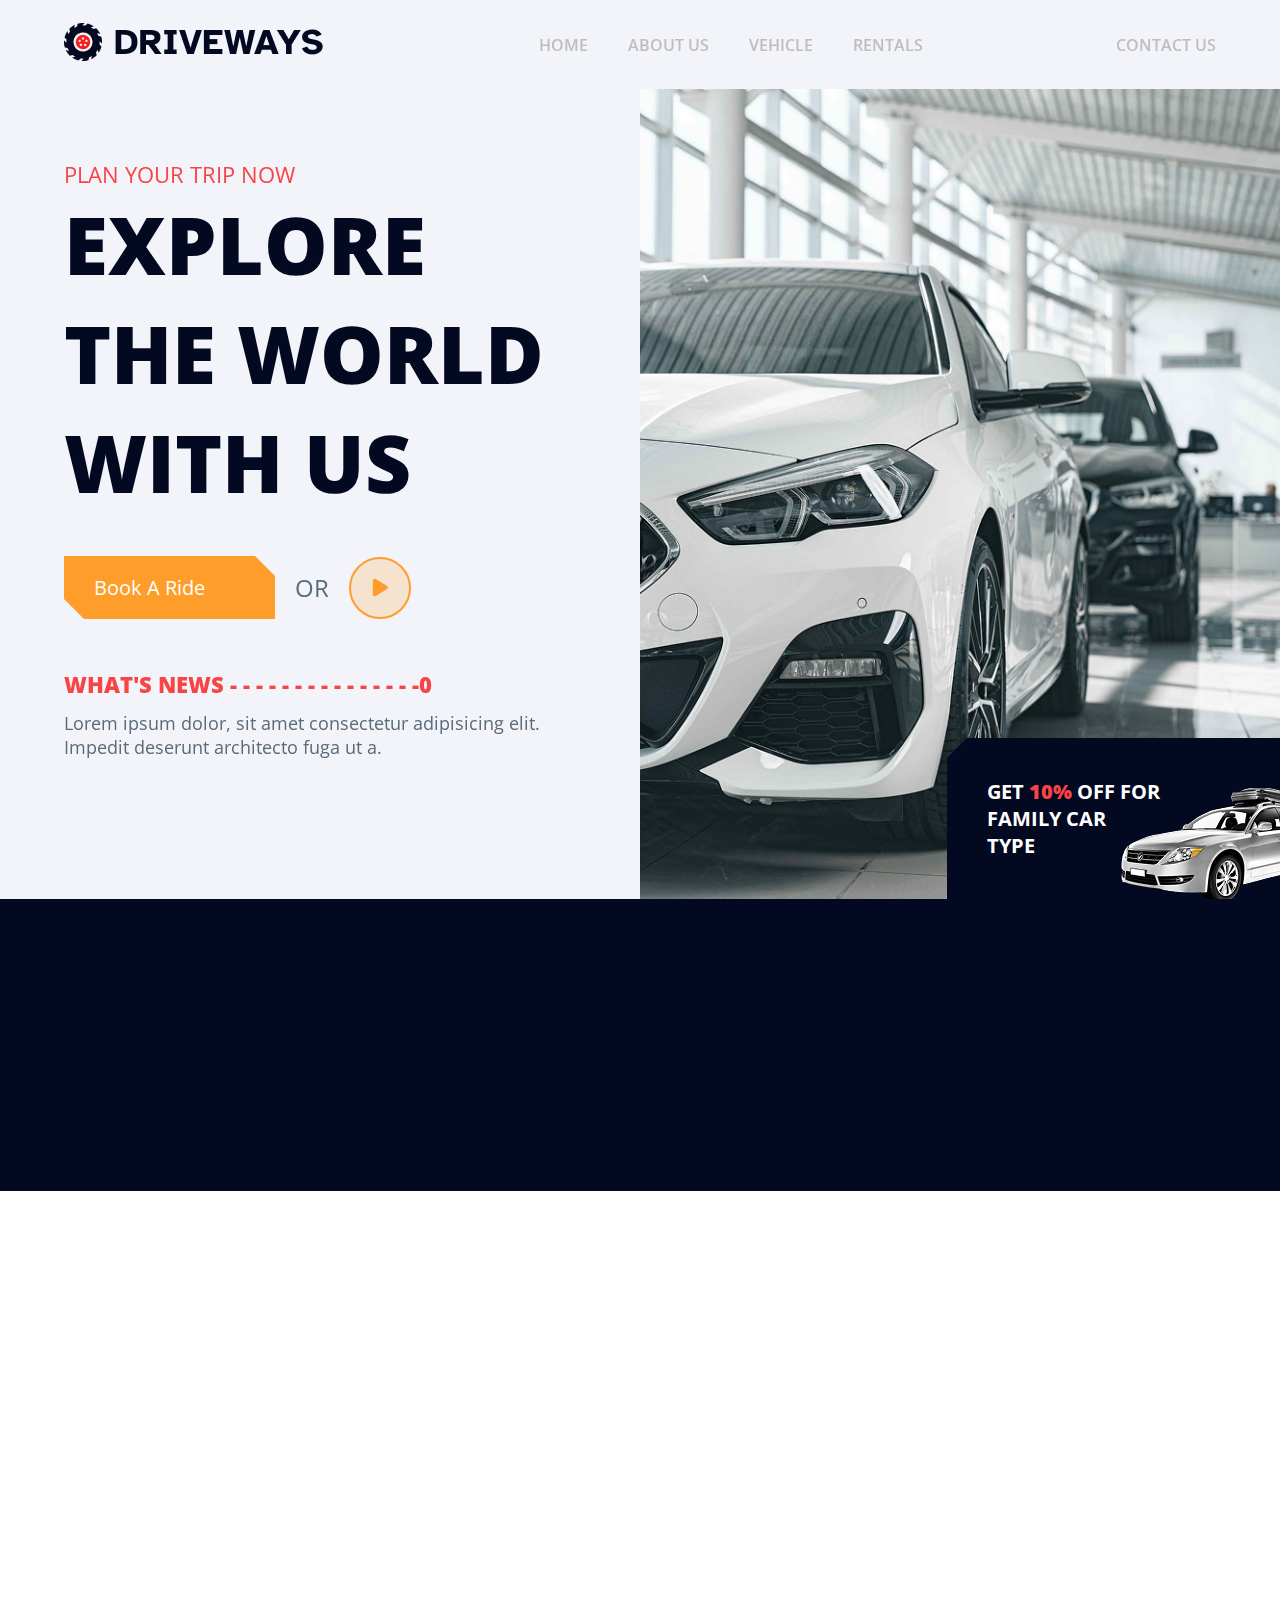
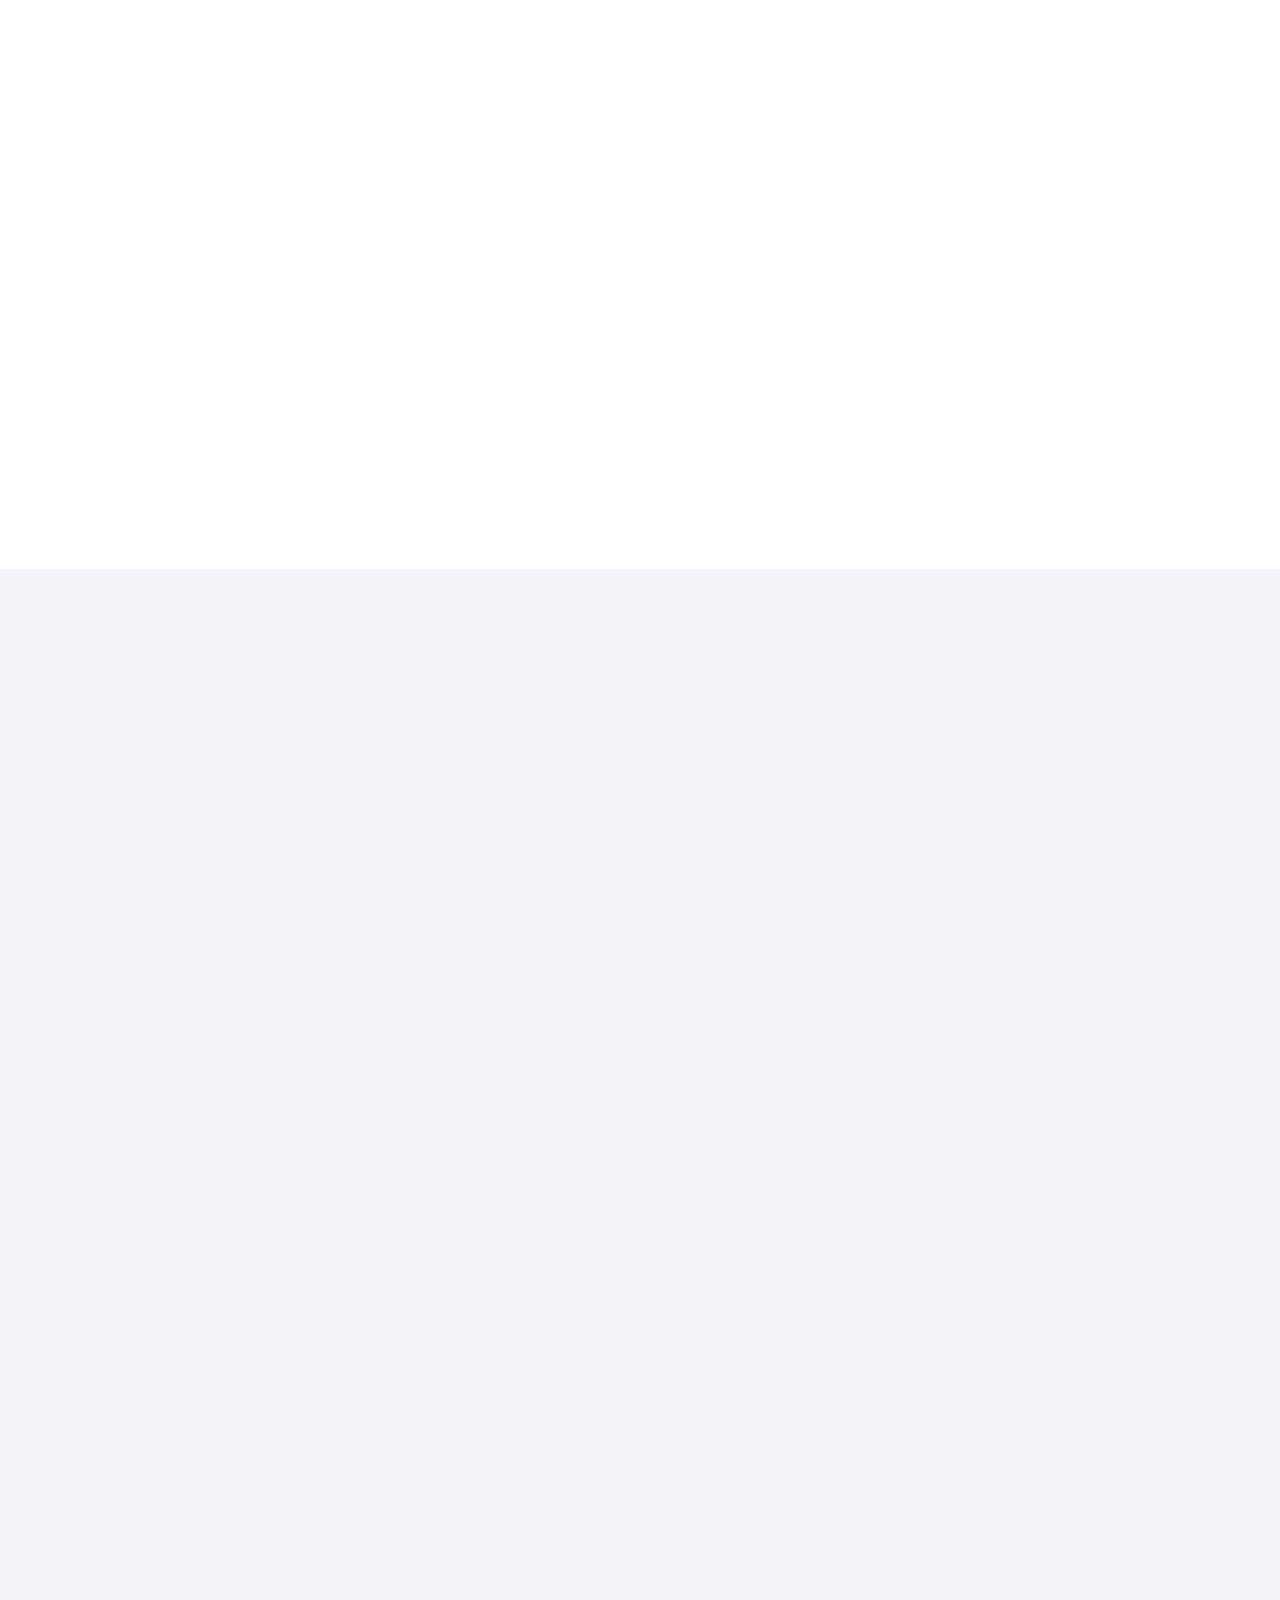
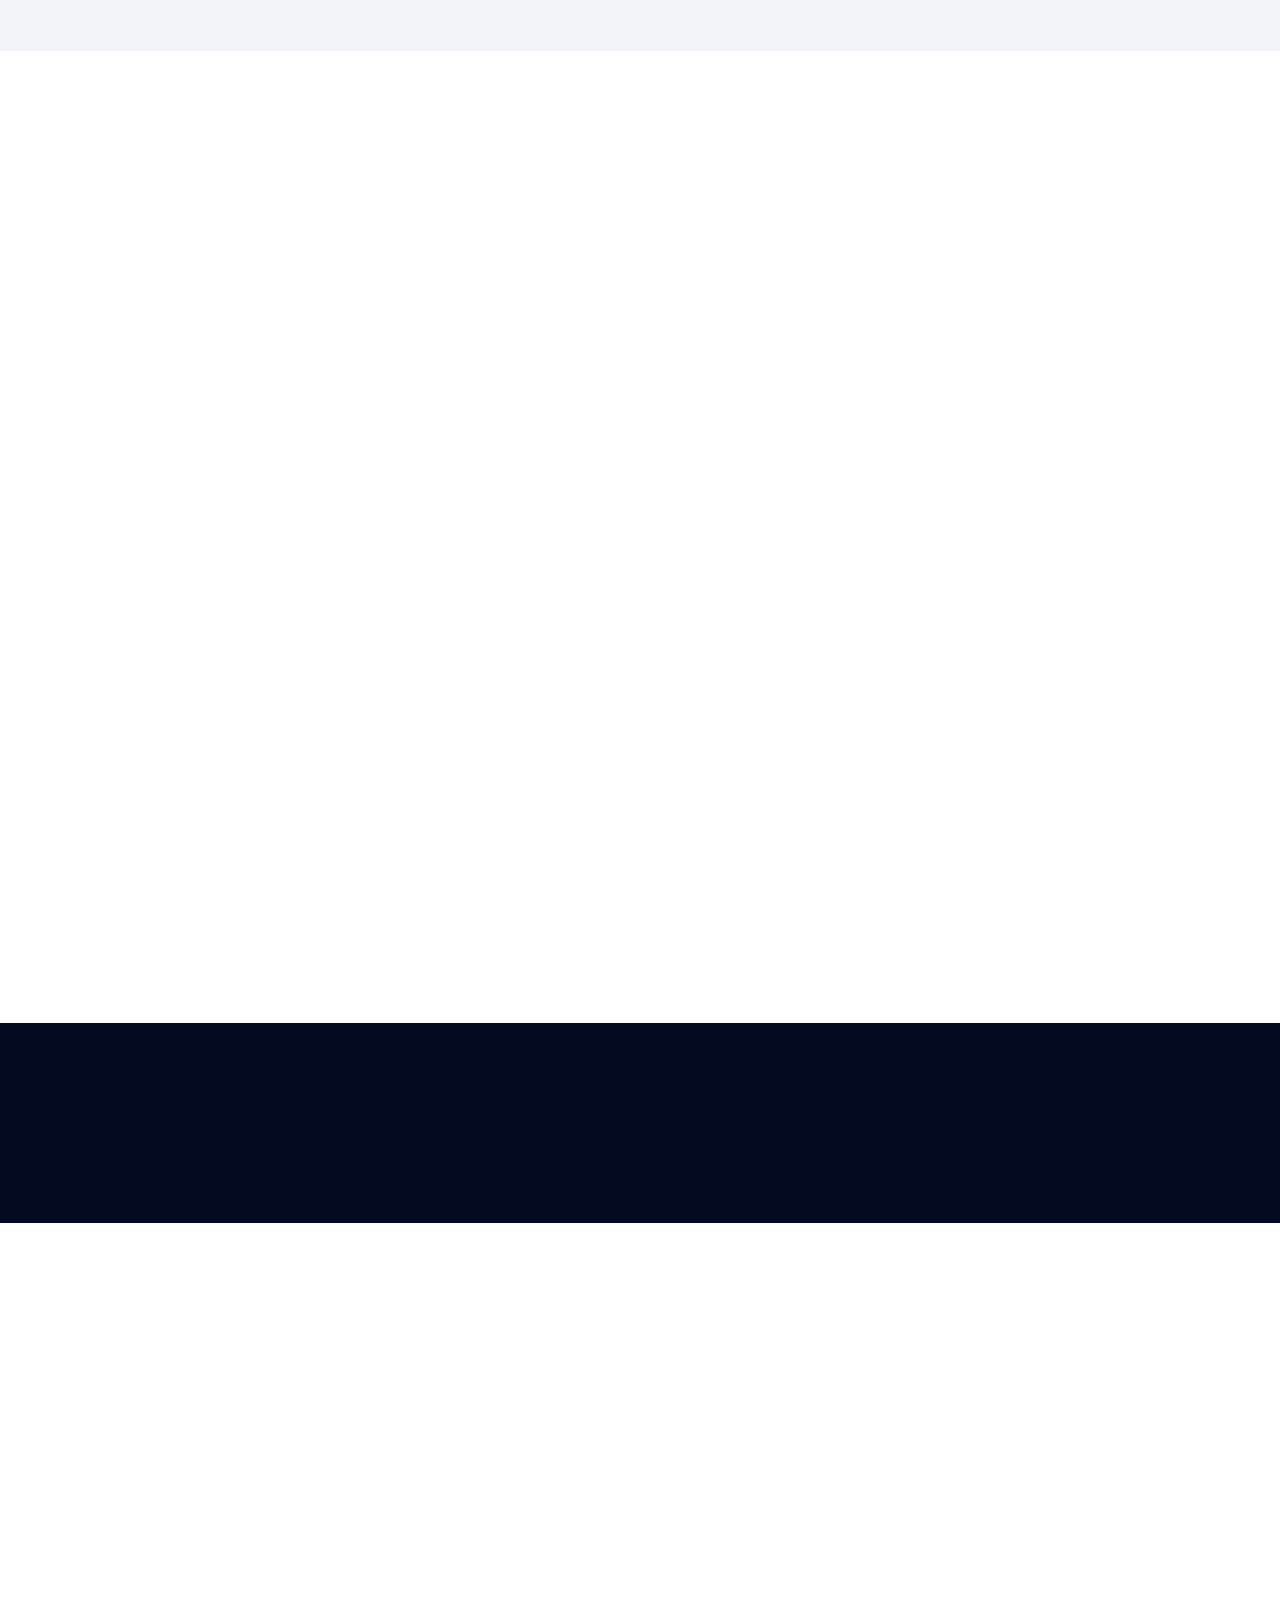
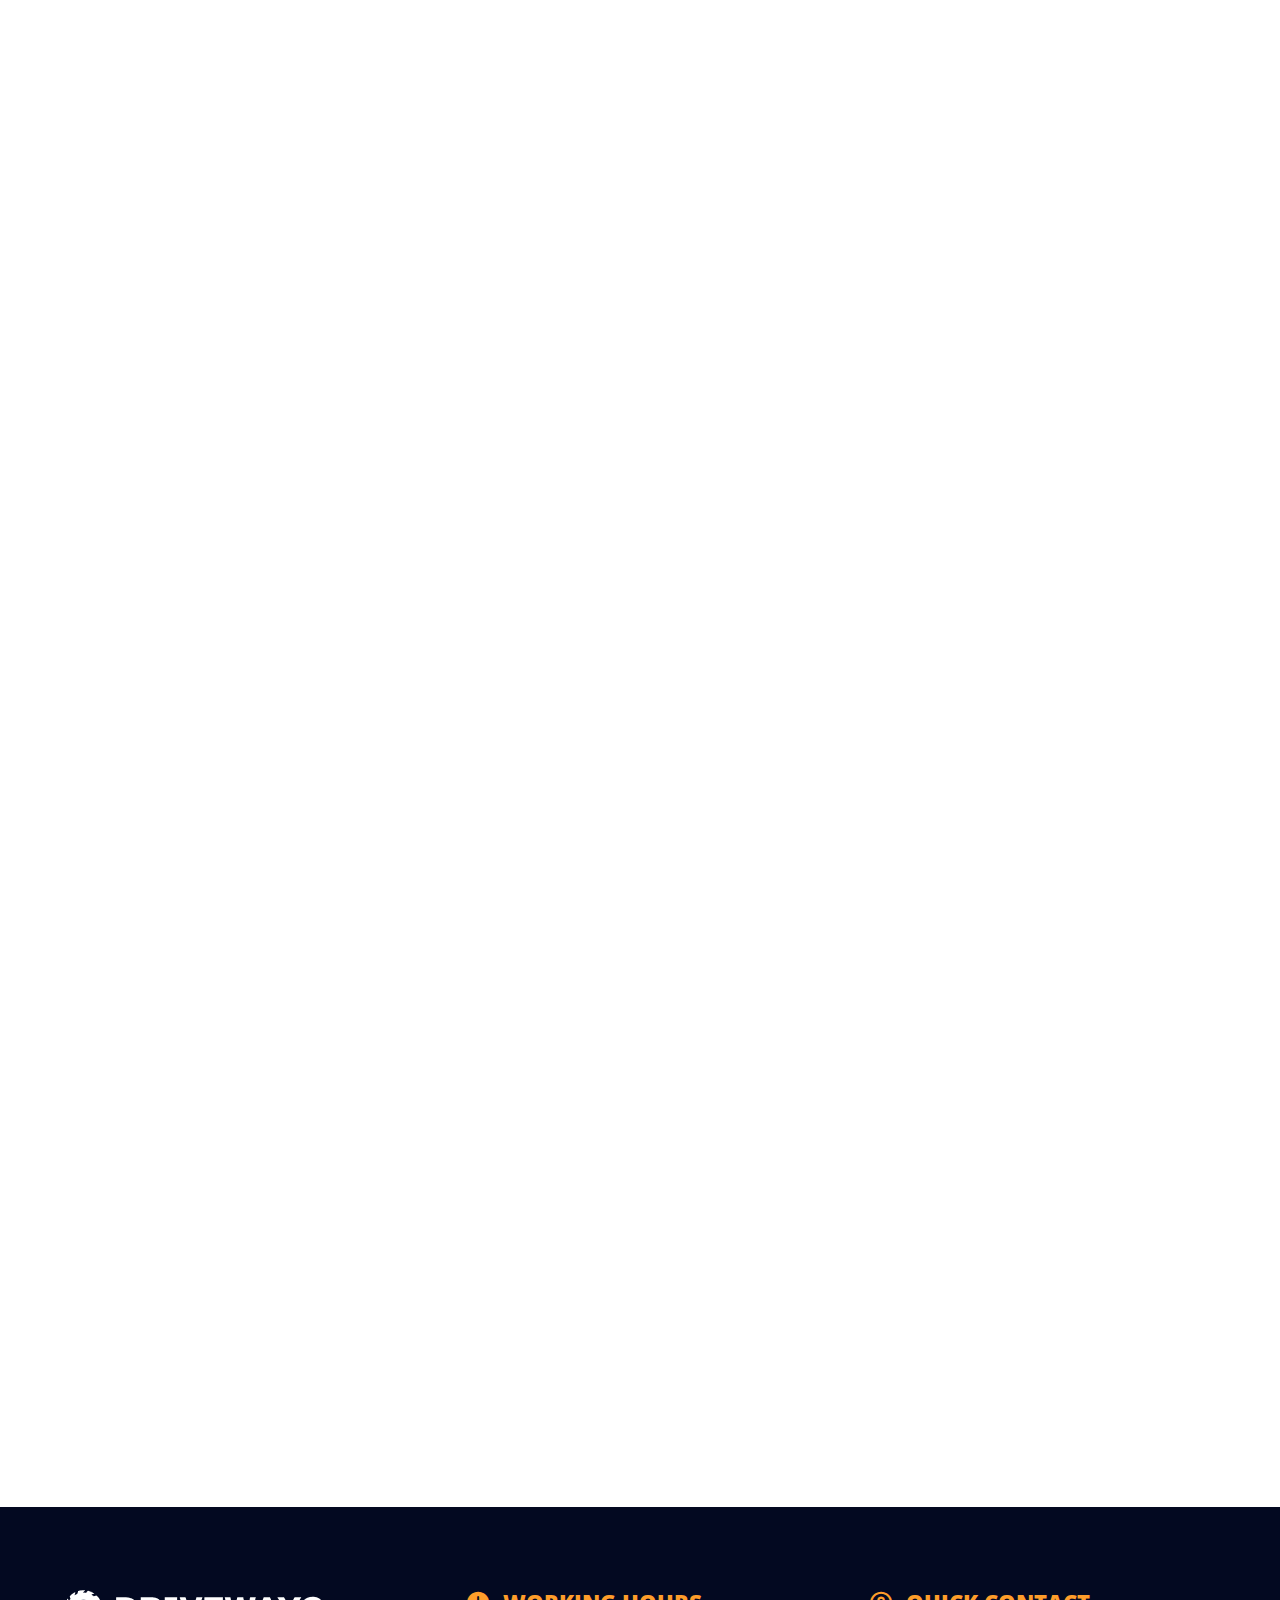
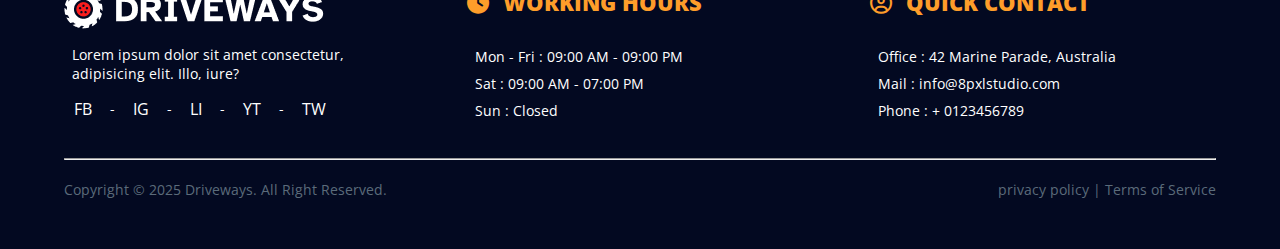
==== commit 842d27ba: "SECOND COMMIT" ====
--- a/index.html
+++ b/index.html
@@ -15,24 +15,24 @@
             <a href="#" id="logo"><img src="img/logo.png" alt="logo-website"></a>
             <ul>
                 <li data-aos="fade-down" data-aos-duration="1000" >
-                    <a href="#">HOME</a>
+                    <a href="index.html">HOME</a>
                 </li>
-                <li data-aos="fade-down" data-aos-duration="1200" ><a href="#">ABOUT US</a></li>
-                <li data-aos="fade-down" data-aos-duration="1400" ><a href="#">VEHICLE</a></li>
-                <li data-aos="fade-down" data-aos-duration="1600"><a href="#">RENTALS</a></li>    
+                <li data-aos="fade-down" data-aos-duration="1200" ><a href="about.html">ABOUT US</a></li>
+                <li data-aos="fade-down" data-aos-duration="1400" ><a href="vehicle.html">VEHICLE</a></li>
+                <li data-aos="fade-down" data-aos-duration="1600"><a href="rentals.html">RENTALS</a></li>    
             </ul>
-            <a href="#" data-aos="fade-down" data-aos-duration="1800" >CONTACT US</a>
+            <a href="contact.html" data-aos="fade-down" data-aos-duration="1800" >CONTACT US</a>
         </nav>
         <nav class="mobile" data-aos="fade-left" data-aos-duration="700">
             <a href=""><img src="img/logo.png" alt=""></a>
             <button onclick="menuMobile ()"><i class="fa-solid fa-bars"></i></button>
         
         <div id="cont-menu-mobile" >
-            <a href="#">HOME</a>
-            <a href="#">ABOUT US</a>
-            <a href="#">VEHICLE</a>
-            <a href="#">RENTALS</a>
-            <a href="#">CONTACT US</a>
+            <a href="index.html">HOME</a>
+            <a href="about.html">ABOUT US</a>
+            <a href="vehicle.html">VEHICLE</a>
+            <a href="rentals.html">RENTALS</a>
+            <a href="contact.html">CONTACT US</a>
         </div>
         </nav>
         <div id="hero">
@@ -189,7 +189,7 @@
                         <img src="img/blue-car.png" alt="">
                     </div>
                     <div class="right">
-                        <h3>$60<span>/ Day</span></h3>
+                        <h3>$60 <span>/ Day</span></h3>
                         <h2>BRILLIANCE JUNJIE FRV</h2>
                         <hr>
                         <ul>
@@ -209,7 +209,7 @@
         </section>
         <section id="rentals" data-aos="fade-up" data-aos-duration="800">
             <h3>WHY CHOOSE US</h3>
-            <h2>PROVIDING RELIABLE <br> CAR RANTALS</h2>
+            <h2>PROVIDING RELIABLE <br> CAR RENTALS</h2>
             <div class="cont-vehicle"><img src="img/Image.png" alt=""></div>
             <div class="fila">
                 <div class="items" data-aos="fade-up" data-aos-duration="900">
@@ -332,9 +332,7 @@
         </section>
     </main>
     <footer>
-        <div class="fila" data-aos="fade-right"
-        data-aos-offset="300"
-        data-aos-easing="ease-in-sine" data-aos-duration="600">
+        <div class="fila">
             <div class="col-footer">
                 <a href="#" alt ="logo de la empresa"><img src="img/Logo-w.png" alt="logo de la empresa"></a>
                 <p>Lorem ipsum dolor sit amet consectetur, adipisicing elit. Illo, iure?</p>
--- a/css/styles.css
+++ b/css/styles.css
@@ -618,6 +618,10 @@
     margin-bottom: 40px;
 }
 
+.cont-vehicle img {
+    width: 50%;
+}
+
 #rentals .fila{
     width: 94%;
     display: flex;
@@ -626,6 +630,7 @@
     position: absolute;
     top: 380px;
     left: 5%;
+    padding: 30px 0px;
 }
 
 #rentals .fila .items{
@@ -681,10 +686,12 @@
     text-align: center;
     background: var(--second-color);
     padding: 60px 0;
+    overflow-x: scroll;
+    display: flex;
 }
 
 #brands img {
-    margin: 0 20px;
+    margin: 10px 20px;
     filter: grayscale(1);
 }
 
@@ -794,6 +801,7 @@
     color: var(--text-color);
     margin-bottom: 0px;
     margin-left: 10px;
+    margin-bottom: 10px;
 }
 
 #testimonials .stars p b {
@@ -994,6 +1002,35 @@
     font-weight: 400;
 }
 
+#hero-about {
+    width: 100%;
+    height: 400px;
+    background: var(--second-color);      /* cambiar el backgraound por una imagen de un equipo */
+    display: flex;
+    justify-content: center;
+    align-items: center;
+    margin-bottom: 80px;
+}
+
+#hero-about h1{
+    color: var(--bg-white);
+    font-size: 50px;
+}
+
+#hero-vehicle {
+    width: 100%;
+    height: 400px;
+    background: var(--second-color);      /* cambiar el backgraound por una imagen de vehiculos */
+    display: flex;
+    justify-content: center;
+    align-items: center;
+    margin-bottom: 80px;
+}
+
+#hero-vehicle h1{
+    color: var(--bg-white);
+    font-size: 50px;
+}
 /* el codigo del responsive se hara por rango de tamaños por dispositivos */
 
 /* Estilos desktop */
@@ -1153,6 +1190,42 @@
     footer .fila-info p {
     margin-bottom: 30px;
     }
+
+footer .fila .col-footer p {
+    font-size: 22px;
+}
+
+footer .fila .col-footer ul a {
+    font-size: 20px;
+}
+
+#rentals .info {
+    width: 100%;
+    display: block;
+}
+
+#rentals h2 {
+    padding-right: 0px;
+    font-size: 50px;
+}
+
+#rentals .info h4 {
+    margin-left: 68px;
+}
+
+#rentals .info p {
+    margin-top: 10px;
+    margin-left: 68px;
+    font-size: 18px;
+}
+
+#rentals .items span {
+    display: block;
+}
+
+#rentals .items i {
+    font-size: 25px;
+}
 }
 /* Estilos smartphone */
 
@@ -1526,6 +1599,10 @@
     margin: 0 25px;
 }
 
+footer .fila .col-footer ul a {
+    margin: 0px 0px;
+}
+
 /*ESCROLL HORIZONTAL*/
 
 html, body {
@@ -1546,5 +1623,25 @@
 .about-left .datos h3 {
     font-size: 10px;
 }
-}
-
+
+#rentals .info {
+    width: 100%;
+    display: block;
+}
+
+#rentals h2 {
+    padding-right: 0px;
+    font-size: 26px;
+}
+
+footer .fila-info {
+    display: block;
+}
+
+footer .fila-info p {
+    width: 100%;
+    margin-top: 10px;
+}
+
+}
+
